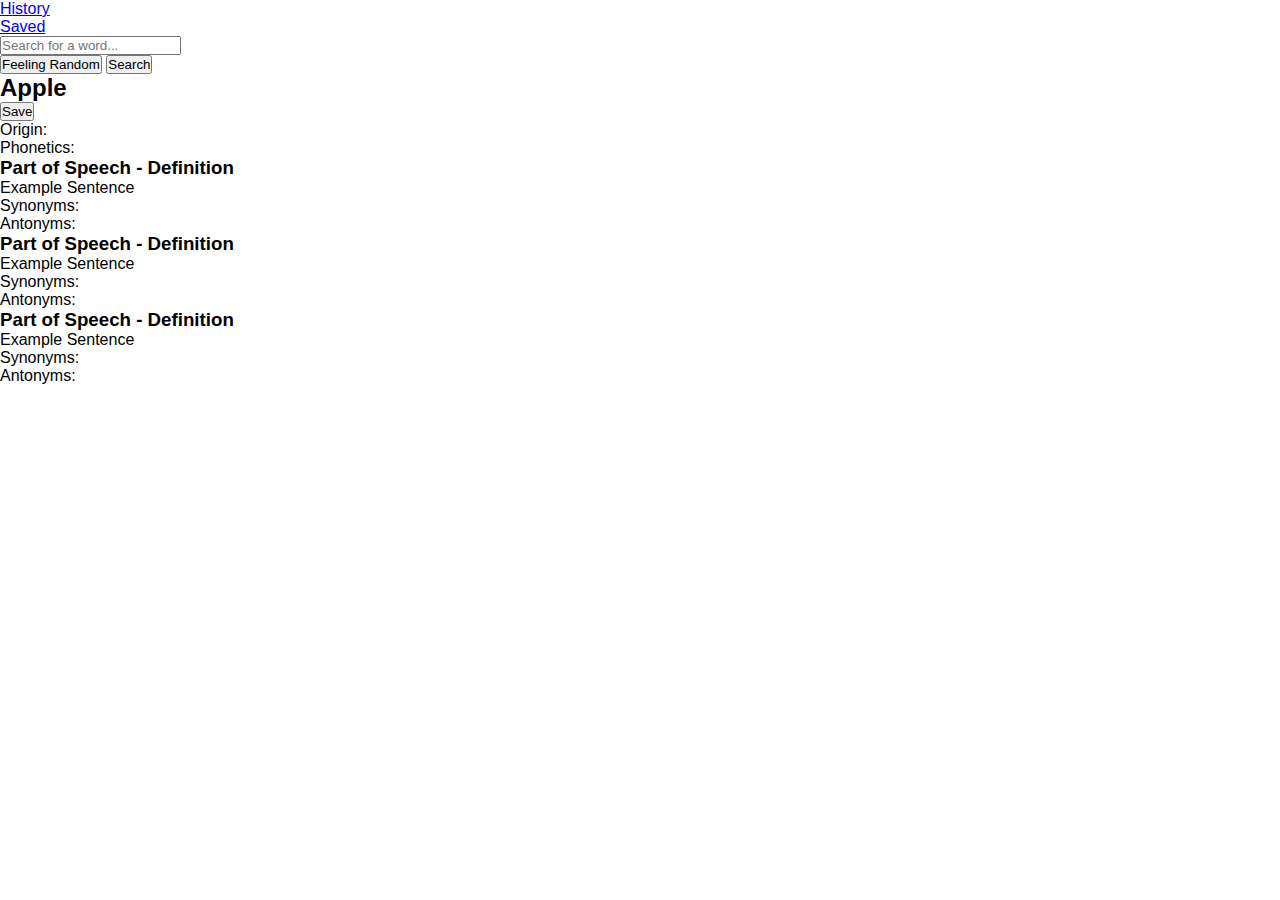
==== index.html @ d3f4e5ee "first commit" ====
<!DOCTYPE html>
<html lang="en">
	<head>
		<meta charset="UTF-8" />
		<meta name="viewport" content="width=device-width, initial-scale=1.0" />
		<link rel="stylesheet" href="./styles/styles.css" />
		<script src="./javascript/Storage.js" defer></script>
		<script src="./javascript/History.js" defer></script>
		<script src="./javascript/Dictionary.js" defer></script>
		<script src="./javascript/App.js" defer></script>
		<title>Document</title>
	</head>
	<body>
		<!-- Navigation -->
		<header>
			<nav>
				<ul>
					<li><a href="./history.html">History</a></li>
					<li><a href="./saved.html">Saved</a></li>
				</ul>
			</nav>
		</header>

		<main>
			<!-- Search / Hero -->
			<div id="hero">
				<form action="#">
					<div class="control-input">
						<input
							type="text"
							name="search"
							id="search"
							placeholder="Search for a word..."
						/>
					</div>

					<div class="control-input">
						<button id="random">Feeling Random</button>
						<input type="submit" value="Search" />
					</div>
				</form>

				<!-- Word Search Result -->
				<div class="word-result">
					<div class="word-name">
						<h2 class="word-title">Apple</h2>
						<!-- Save or Unsave -->
						<button class="save-btn">Save</button>
					</div>

					<p>Origin:</p>
					<p>Phonetics:</p>

					<ul>
						<li>
							<div class="definition">
								<h3>Part of Speech - Definition</h3>
								<p>Example Sentence</p>
								<p>Synonyms:</p>
								<p>Antonyms:</p>
							</div>
						</li>

						<li>
							<div class="definition">
								<h3>Part of Speech - Definition</h3>
								<p>Example Sentence</p>
								<p>Synonyms:</p>
								<p>Antonyms:</p>
							</div>
						</li>

						<li>
							<div class="definition">
								<h3>Part of Speech - Definition</h3>
								<p>Example Sentence</p>
								<p>Synonyms:</p>
								<p>Antonyms:</p>
							</div>
						</li>
					</ul>
				</div>
			</div>
		</main>
	</body>
</html>
---- styles/styles.css ----
* {
	box-sizing: border-box;
	padding: 0;
	margin: 0;
	font-family: Verdana, Geneva, Tahoma, sans-serif;
}
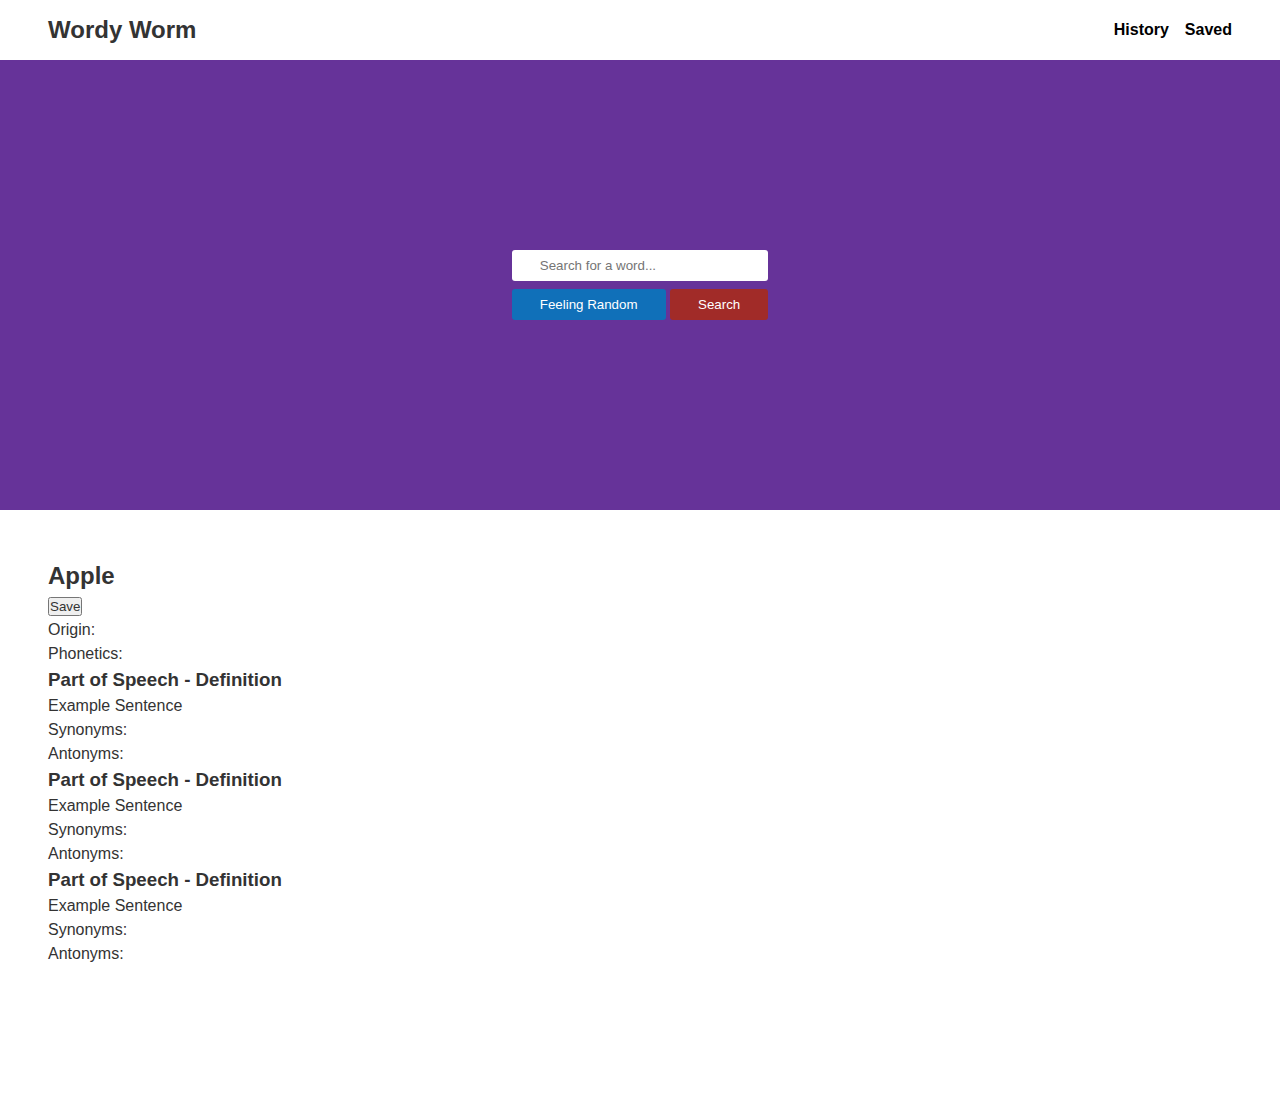
==== commit c983da11: "Basic Styles and HTML Linking" ====
--- a/index.html
+++ b/index.html
@@ -12,7 +12,8 @@
 	</head>
 	<body>
 		<!-- Navigation -->
-		<header>
+		<header class="container">
+			<h1>Wordy Worm</h1>
 			<nav>
 				<ul>
 					<li><a href="./history.html">History</a></li>
@@ -39,47 +40,47 @@
 						<input type="submit" value="Search" />
 					</div>
 				</form>
+			</div>
 
-				<!-- Word Search Result -->
-				<div class="word-result">
-					<div class="word-name">
-						<h2 class="word-title">Apple</h2>
-						<!-- Save or Unsave -->
-						<button class="save-btn">Save</button>
-					</div>
+			<!-- Word Search Result -->
+			<div class="word-result container">
+				<div class="word-name">
+					<h2 class="word-title">Apple</h2>
+					<!-- Save or Unsave -->
+					<button class="save-btn">Save</button>
+				</div>
 
-					<p>Origin:</p>
-					<p>Phonetics:</p>
+				<p>Origin:</p>
+				<p>Phonetics:</p>
 
-					<ul>
-						<li>
-							<div class="definition">
-								<h3>Part of Speech - Definition</h3>
-								<p>Example Sentence</p>
-								<p>Synonyms:</p>
-								<p>Antonyms:</p>
-							</div>
-						</li>
+				<ul>
+					<li>
+						<div class="definition">
+							<h3>Part of Speech - Definition</h3>
+							<p>Example Sentence</p>
+							<p>Synonyms:</p>
+							<p>Antonyms:</p>
+						</div>
+					</li>
 
-						<li>
-							<div class="definition">
-								<h3>Part of Speech - Definition</h3>
-								<p>Example Sentence</p>
-								<p>Synonyms:</p>
-								<p>Antonyms:</p>
-							</div>
-						</li>
+					<li>
+						<div class="definition">
+							<h3>Part of Speech - Definition</h3>
+							<p>Example Sentence</p>
+							<p>Synonyms:</p>
+							<p>Antonyms:</p>
+						</div>
+					</li>
 
-						<li>
-							<div class="definition">
-								<h3>Part of Speech - Definition</h3>
-								<p>Example Sentence</p>
-								<p>Synonyms:</p>
-								<p>Antonyms:</p>
-							</div>
-						</li>
-					</ul>
-				</div>
+					<li>
+						<div class="definition">
+							<h3>Part of Speech - Definition</h3>
+							<p>Example Sentence</p>
+							<p>Synonyms:</p>
+							<p>Antonyms:</p>
+						</div>
+					</li>
+				</ul>
 			</div>
 		</main>
 	</body>
--- a/styles/styles.css
+++ b/styles/styles.css
@@ -1,6 +1,99 @@
 * {
+	color: #333;
 	box-sizing: border-box;
 	padding: 0;
 	margin: 0;
 	font-family: Verdana, Geneva, Tahoma, sans-serif;
 }
+
+body {
+	line-height: 1.5;
+}
+
+a {
+	color: black;
+	text-decoration: none;
+}
+
+button {
+	cursor: pointer;
+}
+
+ul {
+	list-style-type: none;
+}
+
+.container {
+	margin: 0 auto;
+	max-width: 1280px;
+}
+
+/* Navigation */
+header {
+	padding: 0.75rem 3rem;
+	display: flex;
+	justify-content: space-between;
+	align-items: center;
+}
+
+h1 {
+	font-size: 1.5rem;
+}
+
+nav {
+}
+
+nav ul {
+	display: flex;
+	justify-content: space-between;
+	align-items: center;
+	gap: 1rem;
+}
+
+nav ul li {
+	font-weight: bold;
+}
+/* Hero */
+#hero {
+	min-height: 450px;
+	background-color: rebeccapurple;
+	display: flex;
+	justify-content: center;
+	align-items: center;
+}
+
+form {
+	display: flex;
+	flex-direction: column;
+	gap: 0.5rem;
+}
+
+#search {
+	width: 100%;
+	border: none;
+	border-radius: 3px;
+	padding: 0.5rem 1.75rem;
+}
+
+#random,
+input[type='submit'] {
+	color: white;
+	cursor: pointer;
+	border: none;
+	border-radius: 3px;
+	padding: 0.5rem 1.75rem;
+}
+
+#random {
+	background-color: #1070b9;
+}
+
+input[type='submit'] {
+	background-color: #a12b28;
+}
+
+/* Word Definition Section */
+.word-result {
+	padding: 3rem;
+	margin-bottom: 5rem;
+}
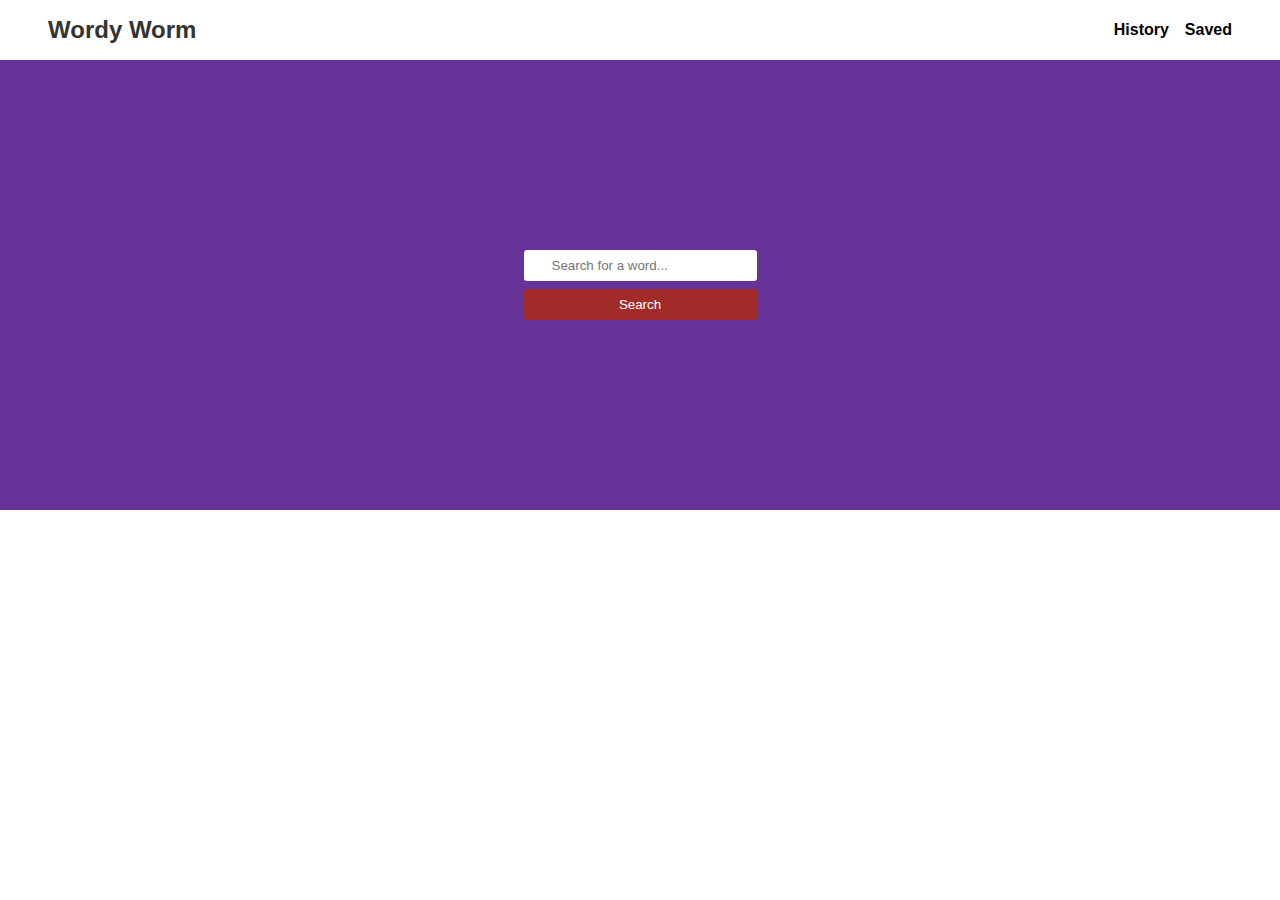
==== commit 1b98b414: "Dictionary class and App started" ====
--- a/index.html
+++ b/index.html
@@ -25,7 +25,7 @@
 		<main>
 			<!-- Search / Hero -->
 			<div id="hero">
-				<form action="#">
+				<form>
 					<div class="control-input">
 						<input
 							type="text"
@@ -36,52 +36,13 @@
 					</div>
 
 					<div class="control-input">
-						<button id="random">Feeling Random</button>
 						<input type="submit" value="Search" />
 					</div>
 				</form>
 			</div>
 
 			<!-- Word Search Result -->
-			<div class="word-result container">
-				<div class="word-name">
-					<h2 class="word-title">Apple</h2>
-					<!-- Save or Unsave -->
-					<button class="save-btn">Save</button>
-				</div>
-
-				<p>Origin:</p>
-				<p>Phonetics:</p>
-
-				<ul>
-					<li>
-						<div class="definition">
-							<h3>Part of Speech - Definition</h3>
-							<p>Example Sentence</p>
-							<p>Synonyms:</p>
-							<p>Antonyms:</p>
-						</div>
-					</li>
-
-					<li>
-						<div class="definition">
-							<h3>Part of Speech - Definition</h3>
-							<p>Example Sentence</p>
-							<p>Synonyms:</p>
-							<p>Antonyms:</p>
-						</div>
-					</li>
-
-					<li>
-						<div class="definition">
-							<h3>Part of Speech - Definition</h3>
-							<p>Example Sentence</p>
-							<p>Synonyms:</p>
-							<p>Antonyms:</p>
-						</div>
-					</li>
-				</ul>
-			</div>
+			<div class="results container"></div>
 		</main>
 	</body>
 </html>
--- a/styles/styles.css
+++ b/styles/styles.css
@@ -26,6 +26,7 @@
 .container {
 	margin: 0 auto;
 	max-width: 1280px;
+	padding: 0.75rem 3rem;
 }
 
 /* Navigation */
@@ -38,9 +39,6 @@
 
 h1 {
 	font-size: 1.5rem;
-}
-
-nav {
 }
 
 nav ul {
@@ -75,8 +73,8 @@
 	padding: 0.5rem 1.75rem;
 }
 
-#random,
 input[type='submit'] {
+	width: 100%;
 	color: white;
 	cursor: pointer;
 	border: none;
@@ -84,16 +82,20 @@
 	padding: 0.5rem 1.75rem;
 }
 
-#random {
-	background-color: #1070b9;
-}
-
 input[type='submit'] {
 	background-color: #a12b28;
 }
 
 /* Word Definition Section */
-.word-result {
+.results {
 	padding: 3rem;
 	margin-bottom: 5rem;
 }
+
+.results .definition-list li {
+	margin-top: 1rem;
+}
+
+.word {
+	margin-bottom: 2rem;
+}
